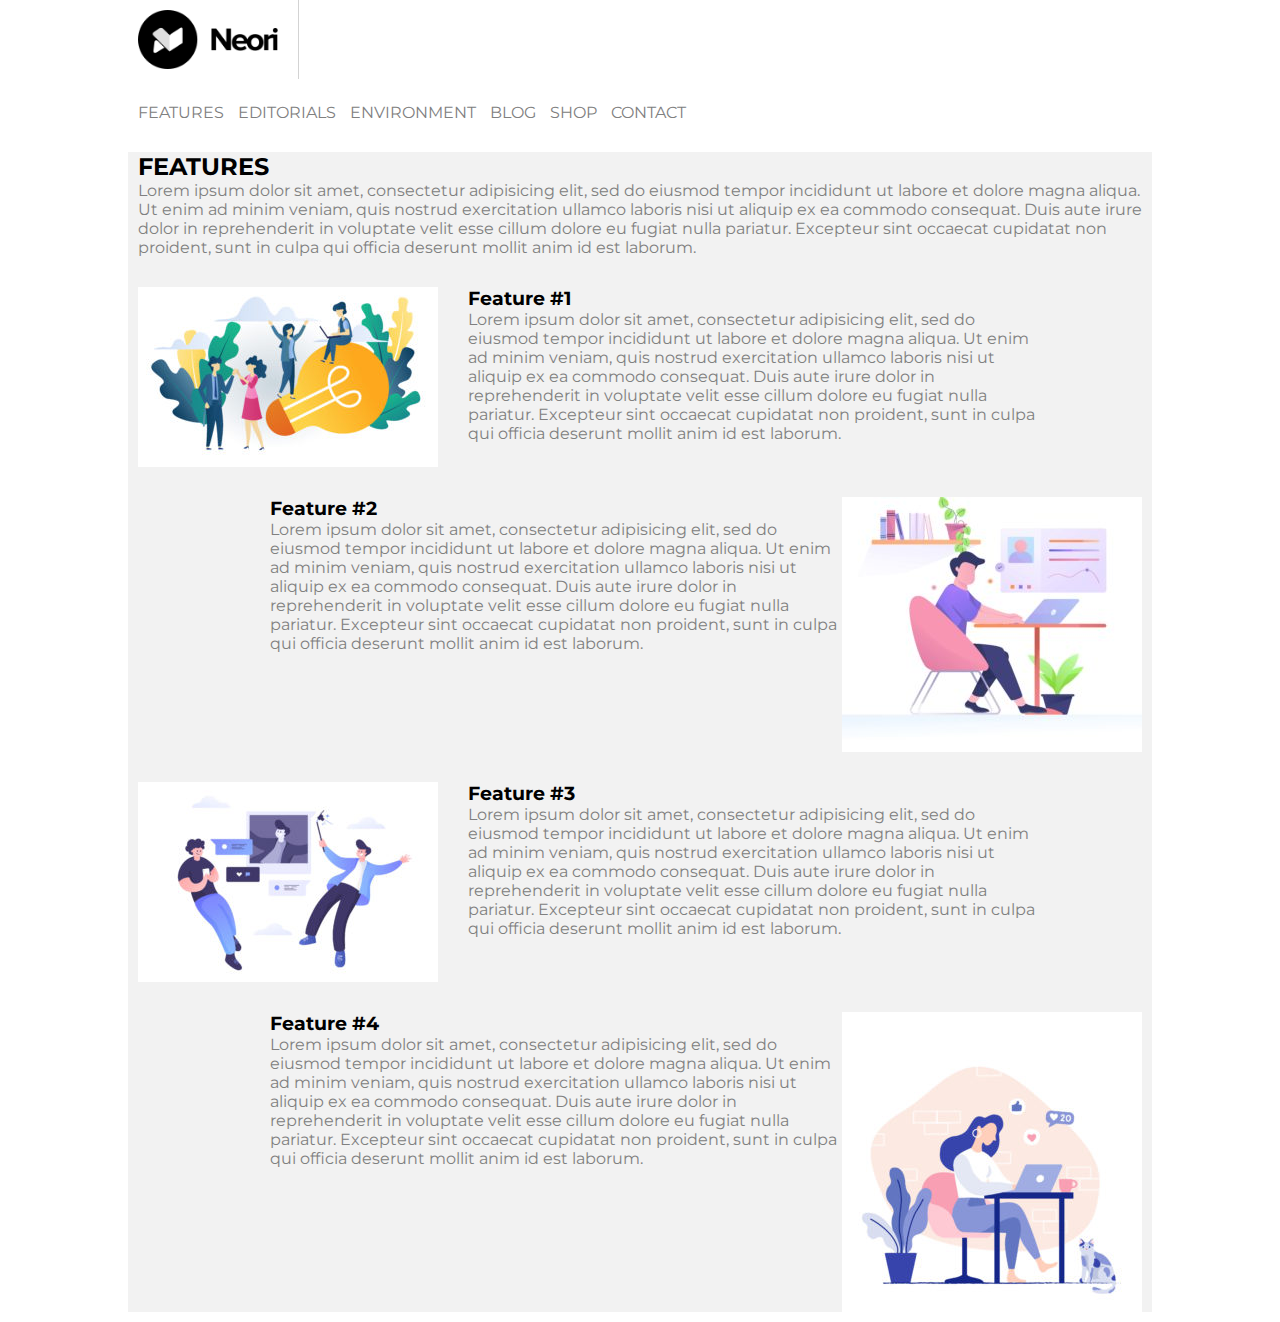
==== bonus/features.html @ 8adc7b02 "bonus - click on 'Features' in the horizontal menu" ====
<!DOCTYPE html>
<html lang="en" dir="ltr">
  <head>
    <meta charset="utf-8">
    <link rel="stylesheet" href="css/page.css">
    <link rel="icon" href="img/icon.png">
    <title>Neori Wordpress Theme icon</title>

  </head>
  <body>

    <div id="container">

      <!-- intestazione con menù cliccabile -->

      <header>
          <!-- titolo non visibile al solo scopo SEO/indicizzazione -->
          <h1>Neori Wordpress Theme</h1>

        <img src="img/logo.png" alt="logo tema neori">
        <ul>
          <li><a href="features.html">FEATURES</a></li>
          <li><a href="#">EDITORIALS</a></li>
          <li><a href="#">ENVIRONMENT</a></li>
          <li><a href="#">BLOG</a></li>
          <li><a href="#">SHOP</a></li>
          <li><a href="#">CONTACT</a></li>
        </ul>
      </header>

      <main>
        <section>
        <h2>FEATURES</h2>
        <p>Lorem ipsum dolor sit amet, consectetur adipisicing elit, sed do eiusmod tempor incididunt ut labore et dolore magna aliqua. Ut enim ad minim veniam, quis nostrud exercitation ullamco laboris nisi ut aliquip ex ea commodo consequat. Duis aute irure dolor in reprehenderit in voluptate velit esse cillum dolore eu fugiat nulla pariatur. Excepteur sint occaecat cupidatat non proident, sunt in culpa qui officia deserunt mollit anim id est laborum.</p>
        </section>

        <section class="row">
          <img src="img/img-3.jpg" alt="">
          <div class="feature">
            <h3>Feature #1</h3>
            <p>Lorem ipsum dolor sit amet, consectetur adipisicing elit, sed do eiusmod tempor incididunt ut labore et dolore magna aliqua. Ut enim ad minim veniam, quis nostrud exercitation ullamco laboris nisi ut aliquip ex ea commodo consequat. Duis aute irure dolor in reprehenderit in voluptate velit esse cillum dolore eu fugiat nulla pariatur. Excepteur sint occaecat cupidatat non proident, sunt in culpa qui officia deserunt mollit anim id est laborum.</p>
          </div>
        </section>

        <section class="row">
          <img class="right" src="img/img-4.jpg" alt="">
          <div class="feature right ">
            <h3>Feature #2</h3>
            <p>Lorem ipsum dolor sit amet, consectetur adipisicing elit, sed do eiusmod tempor incididunt ut labore et dolore magna aliqua. Ut enim ad minim veniam, quis nostrud exercitation ullamco laboris nisi ut aliquip ex ea commodo consequat. Duis aute irure dolor in reprehenderit in voluptate velit esse cillum dolore eu fugiat nulla pariatur. Excepteur sint occaecat cupidatat non proident, sunt in culpa qui officia deserunt mollit anim id est laborum.</p>
          </div>
        </section>

        <section class="row">
          <img src="img/img-5.jpg" alt="">
          <div class="feature">
            <h3>Feature #3</h3>
            <p>Lorem ipsum dolor sit amet, consectetur adipisicing elit, sed do eiusmod tempor incididunt ut labore et dolore magna aliqua. Ut enim ad minim veniam, quis nostrud exercitation ullamco laboris nisi ut aliquip ex ea commodo consequat. Duis aute irure dolor in reprehenderit in voluptate velit esse cillum dolore eu fugiat nulla pariatur. Excepteur sint occaecat cupidatat non proident, sunt in culpa qui officia deserunt mollit anim id est laborum.</p>
          </div>
        </section>

        <section class="row">
          <img class="right" src="img/img-6.jpg" alt="">
          <div class="feature right">
            <h3>Feature #4</h3>
            <p>Lorem ipsum dolor sit amet, consectetur adipisicing elit, sed do eiusmod tempor incididunt ut labore et dolore magna aliqua. Ut enim ad minim veniam, quis nostrud exercitation ullamco laboris nisi ut aliquip ex ea commodo consequat. Duis aute irure dolor in reprehenderit in voluptate velit esse cillum dolore eu fugiat nulla pariatur. Excepteur sint occaecat cupidatat non proident, sunt in culpa qui officia deserunt mollit anim id est laborum.</p>
          </div>
        </section>
      </main>

    <div>
---- bonus/css/page.css ----
@import url('https://fonts.googleapis.com/css2?family=Montserrat:wght@100;300&display=swap');

/* regole generiche di pagina */

* {
  margin: 0;
  padding: 0;
  box-sizing: border-box;
  font-family: 'Montserrat', sans-serif;
}

.row:after {
  content: "";
  display: table;
  clear: both;
}

#container {
  width: 80%;
  margin: auto;
}
.row , aside p , .central p , .title h2 p , header li a  , section p {
    color: grey;
}

main {
  background-color: rgba(0, 0, 0, 0.05);
}
/* regole intestazione */

h1 {
  display: none;
}

header img {
  padding: 10px;
  max-width: 200px;
  width: calc(100% / 6);
  padding-right: 20px;
  border-right: 1px solid lightgrey;
}

header ul {
  list-style-type: none;
  padding-top:20px;
}

header li {
  display: inline-block;
  padding-left: 10px;
}

header li a {
  text-decoration: none;
}

header li a:hover {
  color: grey;
  text-shadow: 1px 1px lightgrey;
}

/* regole section */

section {
  margin: 30px 10px 10px 10px;
}

section img {
  float: left;
}

.feature h3 {
  color: black;
  font-style: 20px;
}

.feature {
  padding-left: 30px;
  width: 60%;
  float:left;
}

.right {
  float: right;
}
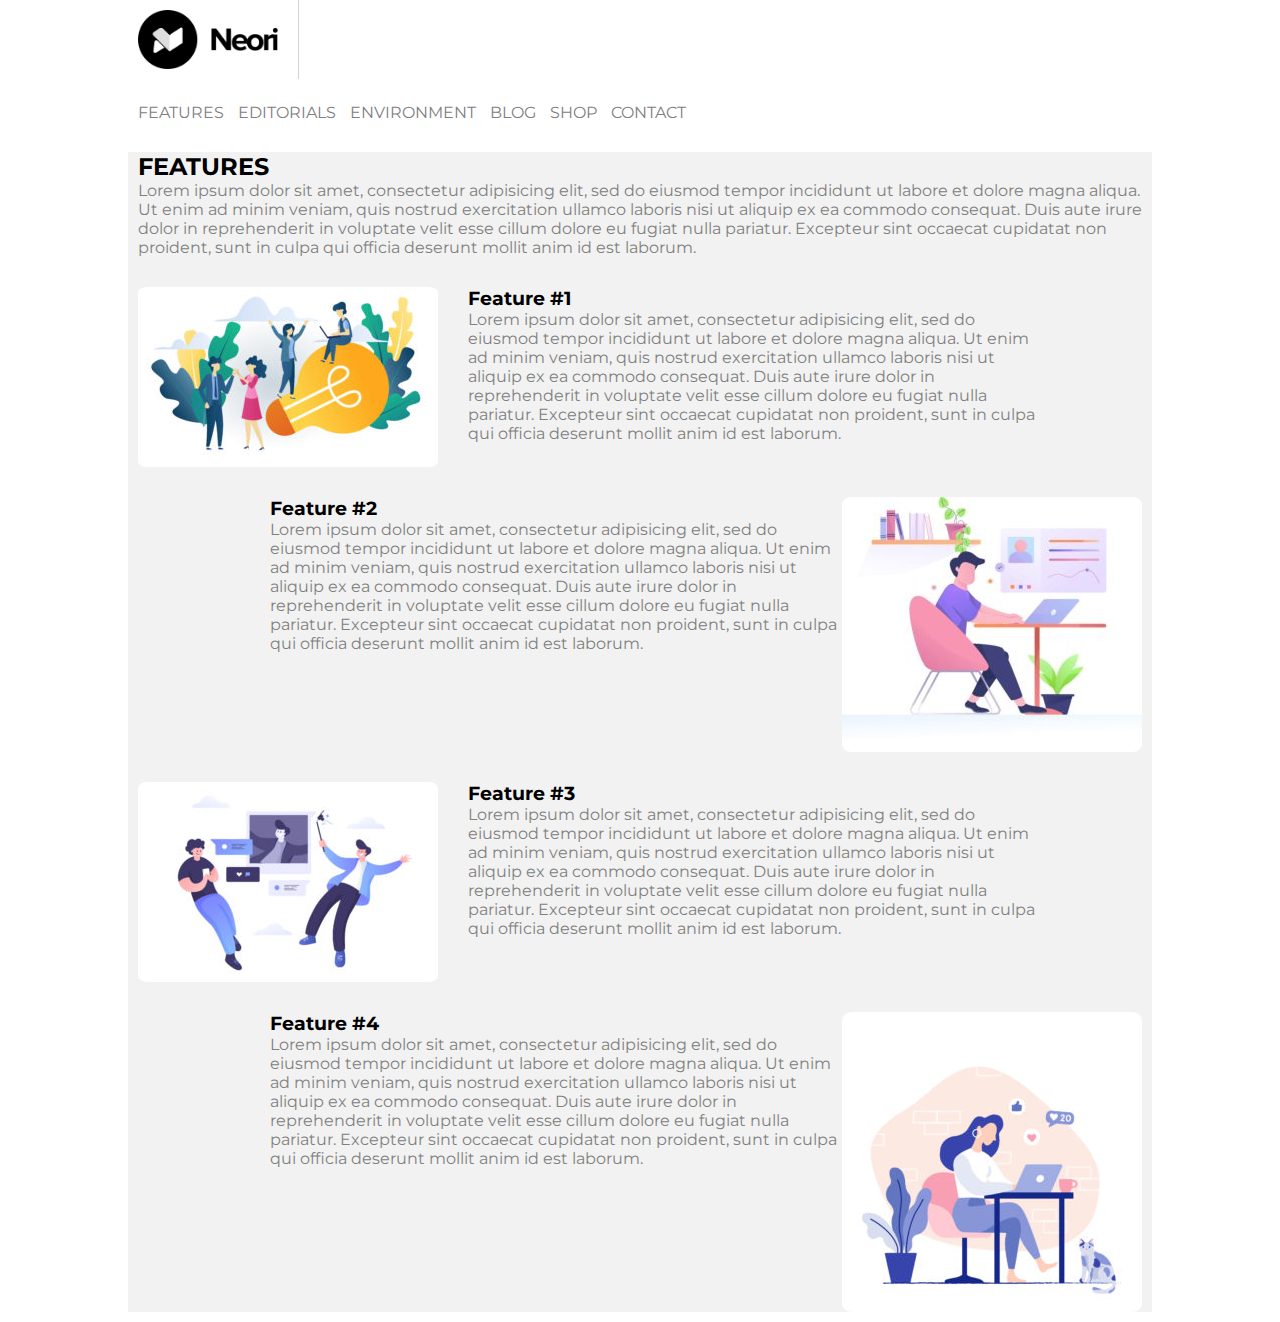
==== commit f68e94cb: "when in "Features" page click on logo to go back to the homepage" ====
--- a/bonus/features.html
+++ b/bonus/features.html
@@ -17,7 +17,7 @@
           <!-- titolo non visibile al solo scopo SEO/indicizzazione -->
           <h1>Neori Wordpress Theme</h1>
 
-        <img src="img/logo.png" alt="logo tema neori">
+        <a href="../index.html"><img src="img/logo.png" alt="logo tema neori"></a>
         <ul>
           <li><a href="features.html">FEATURES</a></li>
           <li><a href="#">EDITORIALS</a></li>
--- a/bonus/css/page.css
+++ b/bonus/css/page.css
@@ -67,6 +67,7 @@
 
 section img {
   float: left;
+  border-radius: 3%;
 }
 
 .feature h3 {
